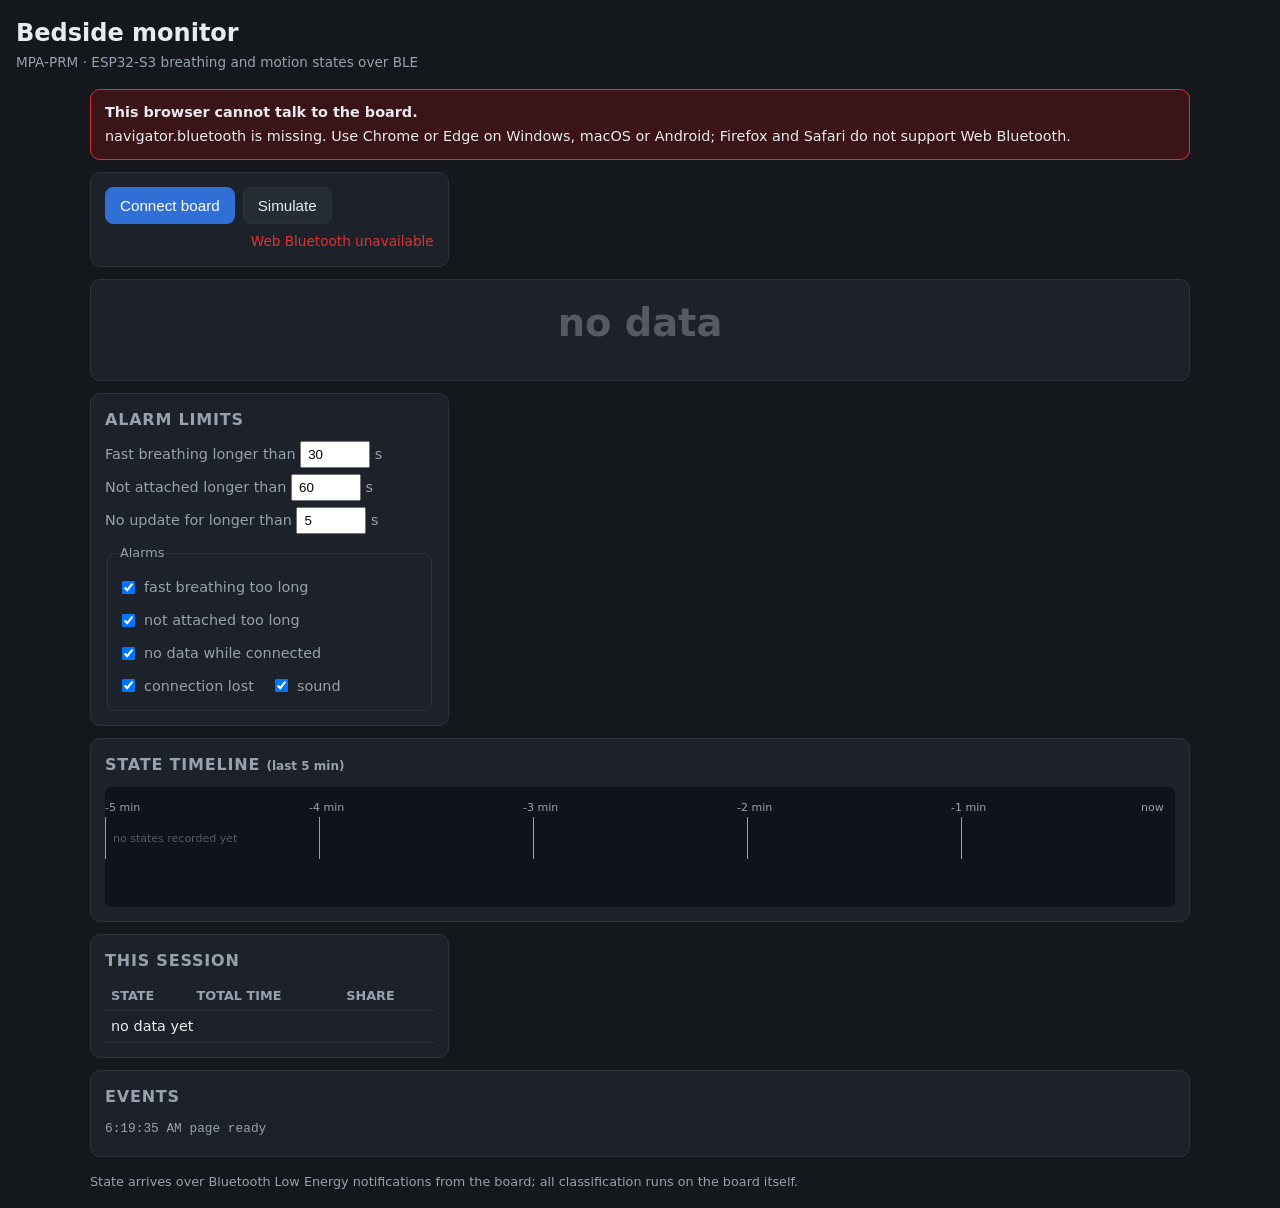
==== monitor/index.html @ e2363fea "Add BLE monitoring web page, BLE contract and documentation template Web Bluetooth monitor for the b" ====
<!DOCTYPE html>
<html lang="en">
<head>
<meta charset="utf-8">
<meta name="viewport" content="width=device-width, initial-scale=1">
<title>Bedside monitor - real-time AI on a microcontroller</title>
<link rel="stylesheet" href="style.css">
</head>
<body>
<header>
  <h1>Bedside monitor</h1>
  <p class="subtitle">MPA-PRM · ESP32-S3 breathing and motion states over BLE</p>
</header>

<!-- Shown when Web Bluetooth cannot be used at all, e.g. Firefox, Safari or plain HTTP. -->
<div id="unsupported" class="banner bad hidden">
  <strong>This browser cannot talk to the board.</strong>
  <span id="unsupported-reason"></span>
</div>

<main>
  <section class="panel controls">
    <button id="connect-button" class="primary">Connect board</button>
    <button id="simulate-button">Simulate</button>
    <button id="drop-button" class="hidden">Simulate radio drop</button>
    <button id="silence-button" class="hidden">Silence alarm</button>
    <span id="connection-status" class="status">not connected</span>
  </section>

  <section class="panel state-card">
    <div id="state-name" class="state-name">no data</div>
    <div id="state-since" class="state-since"></div>
    <div id="probabilities" class="probabilities"></div>
  </section>

  <section class="panel alarms">
    <h2>Alarm limits</h2>
    <label>Fast breathing longer than
      <input id="fast-limit" type="number" min="1" value="30"> s
    </label>
    <label>Not attached longer than
      <input id="not-attached-limit" type="number" min="1" value="60"> s
    </label>
    <label>No update for longer than
      <input id="stale-limit" type="number" min="1" value="5"> s
    </label>
    <fieldset class="alarm-checks">
      <legend>Alarms</legend>
      <label><input id="check-fast" type="checkbox" checked> fast breathing too long</label>
      <label><input id="check-not-attached" type="checkbox" checked> not attached too long</label>
      <label><input id="check-stale" type="checkbox" checked> no data while connected</label>
      <label><input id="check-connection" type="checkbox" checked> connection lost</label>
      <label><input id="check-sound" type="checkbox" checked> sound</label>
    </fieldset>
  </section>

  <section class="panel timeline-panel">
    <h2>State timeline <span class="hint">(last <span id="window-minutes">5</span> min)</span></h2>
    <canvas id="timeline" width="1200" height="120"></canvas>
  </section>

  <section class="panel totals">
    <h2>This session</h2>
    <table id="totals-table">
      <thead><tr><th>state</th><th>total time</th><th>share</th></tr></thead>
      <tbody></tbody>
    </table>
  </section>

  <section class="panel log-panel">
    <h2>Events</h2>
    <ul id="event-log"></ul>
  </section>
</main>

<!-- Full-screen alarm, like a bedside monitor: hard to miss from across the room. -->
<div id="alarm-overlay" class="alarm-overlay hidden">
  <div class="alarm-box">
    <div id="alarm-title" class="alarm-title">ALARM</div>
    <div id="alarm-detail" class="alarm-detail"></div>
    <button id="alarm-silence" class="primary">Silence</button>
  </div>
</div>

<p class="footnote">
  State arrives over Bluetooth Low Energy notifications from the board; all classification runs on the board itself.
</p>

<script src="app.js"></script>
</body>
</html>
---- monitor/style.css ----
:root {
  --bg: #14171c;
  --panel: #1d222a;
  --line: #2c333d;
  --text: #e8ecf1;
  --muted: #97a1af;
  --ok: #1faa4b;
  --bad: #e03131;
  --info: #2f6fd6;
  --accent: #b833c9;
}

* { box-sizing: border-box; }

body {
  margin: 0;
  padding: 16px;
  background: var(--bg);
  color: var(--text);
  font: 16px/1.45 system-ui, "Segoe UI", Roboto, sans-serif;
}

h1 { margin: 0; font-size: 1.5rem; }
h2 { margin: 0 0 10px; font-size: 1rem; text-transform: uppercase; letter-spacing: 0.05em; color: var(--muted); }

.subtitle { margin: 2px 0 16px; color: var(--muted); font-size: 0.85rem; }
.hint { font-size: 0.75rem; color: var(--muted); text-transform: none; letter-spacing: 0; }

main {
  display: grid;
  gap: 12px;
  grid-template-columns: repeat(auto-fit, minmax(300px, 1fr));
  max-width: 1100px;
  margin: 0 auto;
}

.panel {
  background: var(--panel);
  border: 1px solid var(--line);
  border-radius: 10px;
  padding: 14px;
}

.state-card { grid-column: 1 / -1; text-align: center; padding: 22px 14px; }
.state-name { font-size: 2.4rem; font-weight: 700; line-height: 1.1; }
.state-since { color: var(--muted); font-size: 0.9rem; margin-top: 4px; }

.controls { display: flex; flex-wrap: wrap; gap: 8px; align-items: center; }
.status { margin-left: auto; font-size: 0.85rem; color: var(--muted); }
.status.online { color: var(--ok); }
.status.offline { color: var(--bad); }

button {
  border: 1px solid var(--line);
  border-radius: 8px;
  background: #262c36;
  color: var(--text);
  padding: 9px 14px;
  font-size: 0.95rem;
  cursor: pointer;
}
button:hover { background: #2f3742; }
button.primary { background: var(--info); border-color: var(--info); color: #fff; }
button.primary:hover { background: #3b7ce3; }
button.danger { background: var(--bad); border-color: var(--bad); color: #fff; }

label { display: block; font-size: 0.9rem; margin: 6px 0; color: var(--muted); }
label input[type="number"] { width: 70px; padding: 4px 6px; }
.alarm-checks { border: 1px solid var(--line); border-radius: 8px; margin-top: 10px; padding: 8px 10px; }
.alarm-checks legend { font-size: 0.8rem; color: var(--muted); }
.alarm-checks label { display: inline-flex; align-items: center; gap: 6px; margin-right: 12px; }

.probabilities { display: flex; flex-wrap: wrap; gap: 10px; justify-content: center; margin-top: 14px; }
.prob { min-width: 120px; font-size: 0.8rem; color: var(--muted); }
.prob-bar { height: 8px; border-radius: 4px; background: #313842; overflow: hidden; }
.prob-fill { height: 100%; width: 0; transition: width 0.3s; }

.timeline-panel { grid-column: 1 / -1; }
#timeline { width: 100%; height: 120px; display: block; border-radius: 6px; background: #10131a; }

table { width: 100%; border-collapse: collapse; font-size: 0.9rem; }
th, td { text-align: left; padding: 5px 6px; border-bottom: 1px solid var(--line); }
th { color: var(--muted); font-weight: 600; font-size: 0.8rem; text-transform: uppercase; }
.swatch { display: inline-block; width: 10px; height: 10px; border-radius: 2px; margin-right: 6px; }

.log-panel { grid-column: 1 / -1; max-height: 240px; overflow-y: auto; }
#event-log { list-style: none; margin: 0; padding: 0; font-family: ui-monospace, Consolas, monospace; font-size: 0.8rem; }
#event-log li { padding: 2px 0; color: var(--muted); border-bottom: 1px solid #232932; }
#event-log li.warn { color: var(--bad); }

.banner { max-width: 1100px; margin: 0 auto 12px; padding: 12px 14px; border-radius: 10px; font-size: 0.9rem; }
.banner.bad { background: #3a1416; border: 1px solid var(--bad); }
.banner.bad strong { display: block; margin-bottom: 4px; }
.hidden { display: none !important; }

.footnote { max-width: 1100px; margin: 16px auto 0; color: var(--muted); font-size: 0.8rem; }

.alarm-overlay {
  position: fixed;
  inset: 0;
  background: rgba(120, 8, 8, 0.93);
  display: flex;
  align-items: center;
  justify-content: center;
  z-index: 10;
  animation: flash 1s steps(2) infinite;
}
@keyframes flash { from { background: rgba(120, 8, 8, 0.93); } to { background: rgba(60, 4, 4, 0.93); } }
.alarm-box { text-align: center; padding: 24px; }
.alarm-title { font-size: 3rem; font-weight: 800; letter-spacing: 0.08em; }
.alarm-detail { font-size: 1.15rem; margin: 10px 0 20px; }
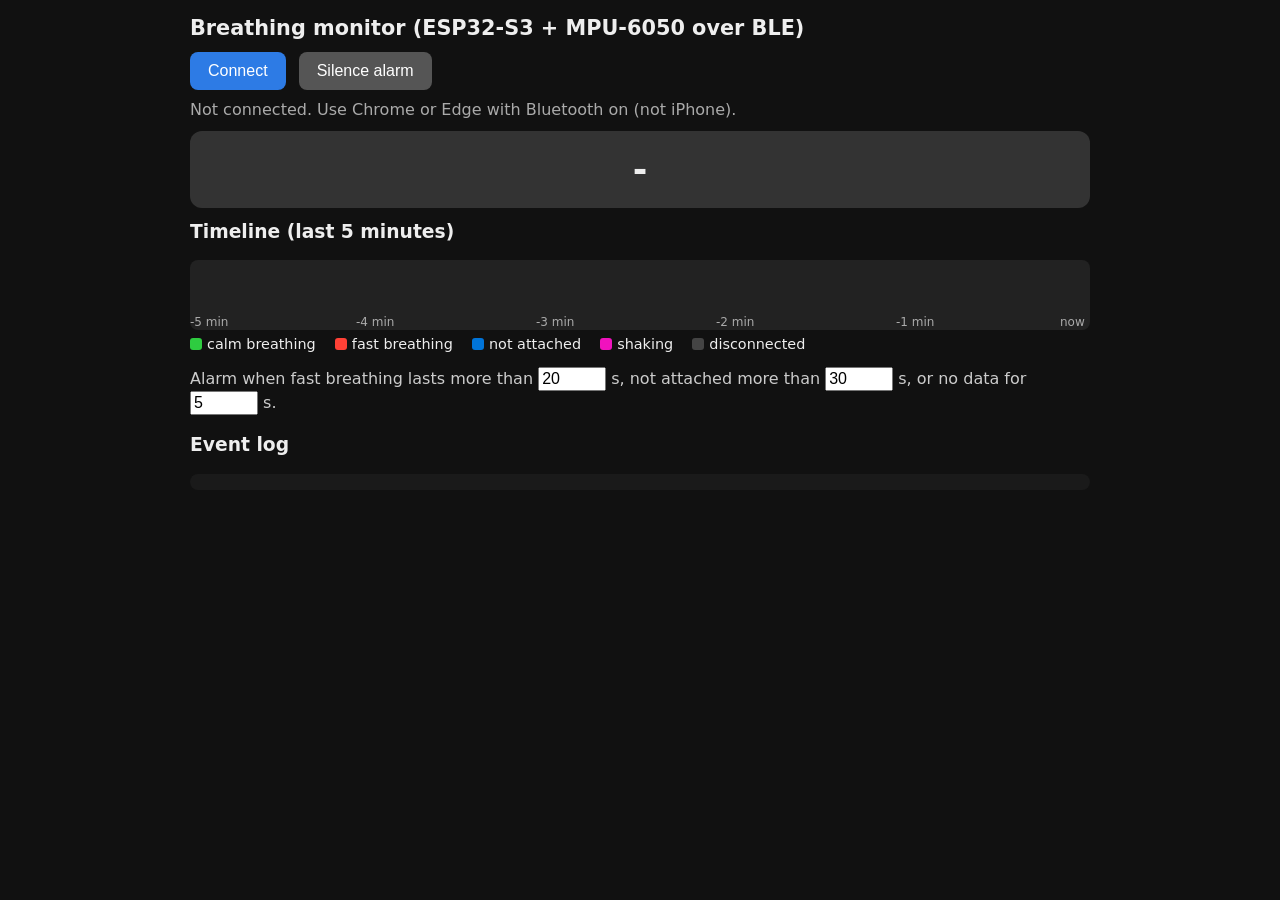
==== commit d43c2e7b: "Add BLE state notifications and a draft monitoring page - firmware: BLE service "ESP32-Breath" with " ====
--- a/monitor/index.html
+++ b/monitor/index.html
@@ -3,89 +3,222 @@
 <head>
 <meta charset="utf-8">
 <meta name="viewport" content="width=device-width, initial-scale=1">
-<title>Bedside monitor - real-time AI on a microcontroller</title>
-<link rel="stylesheet" href="style.css">
+<title>Breathing monitor</title>
+<style>
+  body { font-family: system-ui, sans-serif; margin: 0; padding: 16px; background: #111; color: #eee; max-width: 900px; margin: auto; }
+  h1 { font-size: 1.3em; margin: 0 0 12px; }
+  button { font-size: 1em; padding: 10px 18px; border-radius: 8px; border: none; cursor: pointer; margin-right: 8px; }
+  #connectButton { background: #2d7be5; color: white; }
+  #silenceButton { background: #555; color: white; }
+  #connection { margin: 10px 0; color: #aaa; }
+  #state { font-size: 2.2em; font-weight: bold; padding: 18px; border-radius: 12px; text-align: center; margin: 12px 0; background: #333; }
+  #since { text-align: center; color: #aaa; margin-top: -6px; }
+  #alarm { display: none; font-size: 1.3em; font-weight: bold; padding: 14px; border-radius: 12px; background: #c00; color: white; text-align: center; margin: 12px 0; animation: blink 1s infinite; }
+  @keyframes blink { 50% { opacity: 0.55; } }
+  canvas { width: 100%; height: 70px; background: #222; border-radius: 8px; }
+  .legend span { display: inline-block; margin-right: 14px; font-size: 0.9em; }
+  .legend i { display: inline-block; width: 12px; height: 12px; border-radius: 3px; margin-right: 5px; vertical-align: -1px; }
+  .limits { margin: 14px 0; color: #ccc; }
+  .limits input { width: 60px; font-size: 1em; }
+  #log { font-family: monospace; font-size: 0.85em; color: #bbb; max-height: 220px; overflow-y: auto; background: #1a1a1a; padding: 8px; border-radius: 8px; }
+</style>
 </head>
 <body>
-<header>
-  <h1>Bedside monitor</h1>
-  <p class="subtitle">MPA-PRM · ESP32-S3 breathing and motion states over BLE</p>
-</header>
-
-<!-- Shown when Web Bluetooth cannot be used at all, e.g. Firefox, Safari or plain HTTP. -->
-<div id="unsupported" class="banner bad hidden">
-  <strong>This browser cannot talk to the board.</strong>
-  <span id="unsupported-reason"></span>
+<h1>Breathing monitor (ESP32-S3 + MPU-6050 over BLE)</h1>
+<button id="connectButton">Connect</button>
+<button id="silenceButton">Silence alarm</button>
+<div id="connection">Not connected. Use Chrome or Edge with Bluetooth on (not iPhone).</div>
+
+<div id="alarm"></div>
+<div id="state">-</div>
+<div id="since"></div>
+
+<h3>Timeline (last 5 minutes)</h3>
+<canvas id="timeline" width="900" height="70"></canvas>
+<div class="legend">
+  <span><i style="background:#2ecc40"></i>calm breathing</span>
+  <span><i style="background:#ff4136"></i>fast breathing</span>
+  <span><i style="background:#0074d9"></i>not attached</span>
+  <span><i style="background:#f012be"></i>shaking</span>
+  <span><i style="background:#444"></i>disconnected</span>
 </div>
 
-<main>
-  <section class="panel controls">
-    <button id="connect-button" class="primary">Connect board</button>
-    <button id="simulate-button">Simulate</button>
-    <button id="drop-button" class="hidden">Simulate radio drop</button>
-    <button id="silence-button" class="hidden">Silence alarm</button>
-    <span id="connection-status" class="status">not connected</span>
-  </section>
-
-  <section class="panel state-card">
-    <div id="state-name" class="state-name">no data</div>
-    <div id="state-since" class="state-since"></div>
-    <div id="probabilities" class="probabilities"></div>
-  </section>
-
-  <section class="panel alarms">
-    <h2>Alarm limits</h2>
-    <label>Fast breathing longer than
-      <input id="fast-limit" type="number" min="1" value="30"> s
-    </label>
-    <label>Not attached longer than
-      <input id="not-attached-limit" type="number" min="1" value="60"> s
-    </label>
-    <label>No update for longer than
-      <input id="stale-limit" type="number" min="1" value="5"> s
-    </label>
-    <fieldset class="alarm-checks">
-      <legend>Alarms</legend>
-      <label><input id="check-fast" type="checkbox" checked> fast breathing too long</label>
-      <label><input id="check-not-attached" type="checkbox" checked> not attached too long</label>
-      <label><input id="check-stale" type="checkbox" checked> no data while connected</label>
-      <label><input id="check-connection" type="checkbox" checked> connection lost</label>
-      <label><input id="check-sound" type="checkbox" checked> sound</label>
-    </fieldset>
-  </section>
-
-  <section class="panel timeline-panel">
-    <h2>State timeline <span class="hint">(last <span id="window-minutes">5</span> min)</span></h2>
-    <canvas id="timeline" width="1200" height="120"></canvas>
-  </section>
-
-  <section class="panel totals">
-    <h2>This session</h2>
-    <table id="totals-table">
-      <thead><tr><th>state</th><th>total time</th><th>share</th></tr></thead>
-      <tbody></tbody>
-    </table>
-  </section>
-
-  <section class="panel log-panel">
-    <h2>Events</h2>
-    <ul id="event-log"></ul>
-  </section>
-</main>
-
-<!-- Full-screen alarm, like a bedside monitor: hard to miss from across the room. -->
-<div id="alarm-overlay" class="alarm-overlay hidden">
-  <div class="alarm-box">
-    <div id="alarm-title" class="alarm-title">ALARM</div>
-    <div id="alarm-detail" class="alarm-detail"></div>
-    <button id="alarm-silence" class="primary">Silence</button>
-  </div>
+<div class="limits">
+  Alarm when fast breathing lasts more than <input id="fastLimit" type="number" value="20" min="1"> s,
+  not attached more than <input id="notAttachedLimit" type="number" value="30" min="1"> s,
+  or no data for <input id="silenceLimit" type="number" value="5" min="1"> s.
 </div>
 
-<p class="footnote">
-  State arrives over Bluetooth Low Energy notifications from the board; all classification runs on the board itself.
-</p>
-
-<script src="app.js"></script>
+<h3>Event log</h3>
+<div id="log"></div>
+
+<script>
+// Must match BLE_SERVICE_UUID and BLE_STATE_UUID in firmware/src/main.cpp
+const SERVICE_UUID = "6b2f0d10-3c1e-4c8a-9a51-2f6e7b8c9d01";
+const STATE_UUID = "6b2f0d11-3c1e-4c8a-9a51-2f6e7b8c9d01";
+const TIMELINE_SECONDS = 300;
+
+const STATES = {
+  calm: { label: "Calm breathing", color: "#2ecc40" },
+  fast: { label: "Fast breathing", color: "#ff4136" },
+  not_attached: { label: "Not attached", color: "#0074d9" },
+  shaking: { label: "Shaking", color: "#f012be" },
+  disconnected: { label: "Disconnected", color: "#444" },
+};
+
+let device = null;
+let currentState = "disconnected";
+let stateSince = Date.now();
+let lastMessageTime = 0;
+let userDisconnected = false;
+let silenced = false;
+const history = [];  // {time, state}: the state that started at that time
+
+const $ = (id) => document.getElementById(id);
+
+function log(text) {
+  const line = document.createElement("div");
+  line.textContent = `${new Date().toLocaleTimeString()}  ${text}`;
+  $("log").prepend(line);
+}
+
+function setState(state) {
+  if (state === currentState) return;
+  currentState = state;
+  stateSince = Date.now();
+  history.push({ time: stateSince, state });
+  silenced = false;  // a new state may need a new alarm
+  const info = STATES[state] || { label: state, color: "#333" };
+  $("state").textContent = info.label;
+  $("state").style.background = info.color;
+  log(`state: ${info.label}`);
+}
+
+async function connect() {
+  if (!navigator.bluetooth) {
+    alert("Web Bluetooth is not available. Use Chrome or Edge on Android, Windows or macOS over HTTPS.");
+    return;
+  }
+  try {
+    device = await navigator.bluetooth.requestDevice({ filters: [{ services: [SERVICE_UUID] }] });
+    device.addEventListener("gattserverdisconnected", onDisconnected);
+    userDisconnected = false;
+    await startNotifications();
+  } catch (error) {
+    log(`connect failed: ${error.message}`);
+  }
+}
+
+async function startNotifications() {
+  $("connection").textContent = `Connecting to ${device.name} ...`;
+  const server = await device.gatt.connect();
+  const service = await server.getPrimaryService(SERVICE_UUID);
+  const characteristic = await service.getCharacteristic(STATE_UUID);
+  characteristic.addEventListener("characteristicvaluechanged", (event) => {
+    lastMessageTime = Date.now();
+    setState(new TextDecoder().decode(event.target.value).trim());
+  });
+  await characteristic.startNotifications();
+  lastMessageTime = Date.now();
+  $("connection").textContent = `Connected to ${device.name}`;
+  $("connectButton").textContent = "Disconnect";
+  log(`connected to ${device.name}`);
+}
+
+async function onDisconnected() {
+  setState("disconnected");
+  $("connection").textContent = "Connection lost - trying to reconnect ...";
+  $("connectButton").textContent = "Connect";
+  log("connection lost");
+  // Keep trying to reconnect: the board restarts advertising after a disconnect
+  while (device && !device.gatt.connected && !userDisconnected) {
+    try {
+      await startNotifications();
+    } catch (error) {
+      await new Promise((resolve) => setTimeout(resolve, 2000));
+    }
+  }
+}
+
+$("connectButton").addEventListener("click", () => {
+  if (device && device.gatt.connected) {
+    userDisconnected = true;
+    device.gatt.disconnect();
+    $("connection").textContent = "Disconnected by user";
+  } else {
+    connect();
+  }
+});
+
+$("silenceButton").addEventListener("click", () => { silenced = true; });
+
+// --- Alarms ---
+let audioContext = null;
+function beep() {
+  // Browsers allow sound only after a user gesture; the Connect click provides one
+  audioContext = audioContext || new AudioContext();
+  const oscillator = audioContext.createOscillator();
+  const gain = audioContext.createGain();
+  oscillator.frequency.value = 880;
+  gain.gain.value = 0.2;
+  oscillator.connect(gain).connect(audioContext.destination);
+  oscillator.start();
+  oscillator.stop(audioContext.currentTime + 0.3);
+}
+
+function currentAlarm() {
+  if (!device) return null;  // nothing to watch before the first connection
+  const secondsInState = (Date.now() - stateSince) / 1000;
+  const secondsWithoutData = (Date.now() - lastMessageTime) / 1000;
+  if (currentState === "disconnected" || secondsWithoutData > Number($("silenceLimit").value)) {
+    return userDisconnected ? null : "CONNECTION LOST";
+  }
+  if (currentState === "fast" && secondsInState > Number($("fastLimit").value)) {
+    return `FAST BREATHING for ${secondsInState.toFixed(0)} s`;
+  }
+  if (currentState === "not_attached" && secondsInState > Number($("notAttachedLimit").value)) {
+    return `SENSOR NOT ATTACHED for ${secondsInState.toFixed(0)} s`;
+  }
+  return null;
+}
+
+let lastAlarm = null;
+setInterval(() => {
+  const alarm = currentAlarm();
+  if (alarm !== lastAlarm && alarm && !lastAlarm) log(`ALARM: ${alarm}`);
+  lastAlarm = alarm;
+  $("alarm").style.display = alarm ? "block" : "none";
+  $("alarm").textContent = alarm ? `⚠ ${alarm}` + (silenced ? " (silenced)" : "") : "";
+  if (alarm && !silenced) {
+    beep();
+    if (navigator.vibrate) navigator.vibrate(300);
+  }
+  if (device) $("since").textContent = `for ${((Date.now() - stateSince) / 1000).toFixed(0)} s`;
+  drawTimeline();
+}, 1000);
+
+// --- Timeline ---
+function drawTimeline() {
+  const canvas = $("timeline");
+  const context = canvas.getContext("2d");
+  const now = Date.now();
+  const start = now - TIMELINE_SECONDS * 1000;
+  const toX = (time) => ((time - start) / (TIMELINE_SECONDS * 1000)) * canvas.width;
+  context.clearRect(0, 0, canvas.width, canvas.height);
+  for (let i = 0; i < history.length; i++) {
+    const segmentEnd = i + 1 < history.length ? history[i + 1].time : now;
+    if (segmentEnd < start) continue;
+    context.fillStyle = (STATES[history[i].state] || { color: "#333" }).color;
+    const x = Math.max(toX(history[i].time), 0);
+    context.fillRect(x, 0, toX(segmentEnd) - x, canvas.height - 18);
+  }
+  context.fillStyle = "#aaa";
+  context.font = "12px system-ui";
+  for (let minutesAgo = 5; minutesAgo >= 0; minutesAgo--) {
+    const x = toX(now - minutesAgo * 60000);
+    context.fillText(minutesAgo === 0 ? "now" : `-${minutesAgo} min`, Math.min(Math.max(x - 14, 0), canvas.width - 30), canvas.height - 4);
+  }
+}
+</script>
 </body>
 </html>
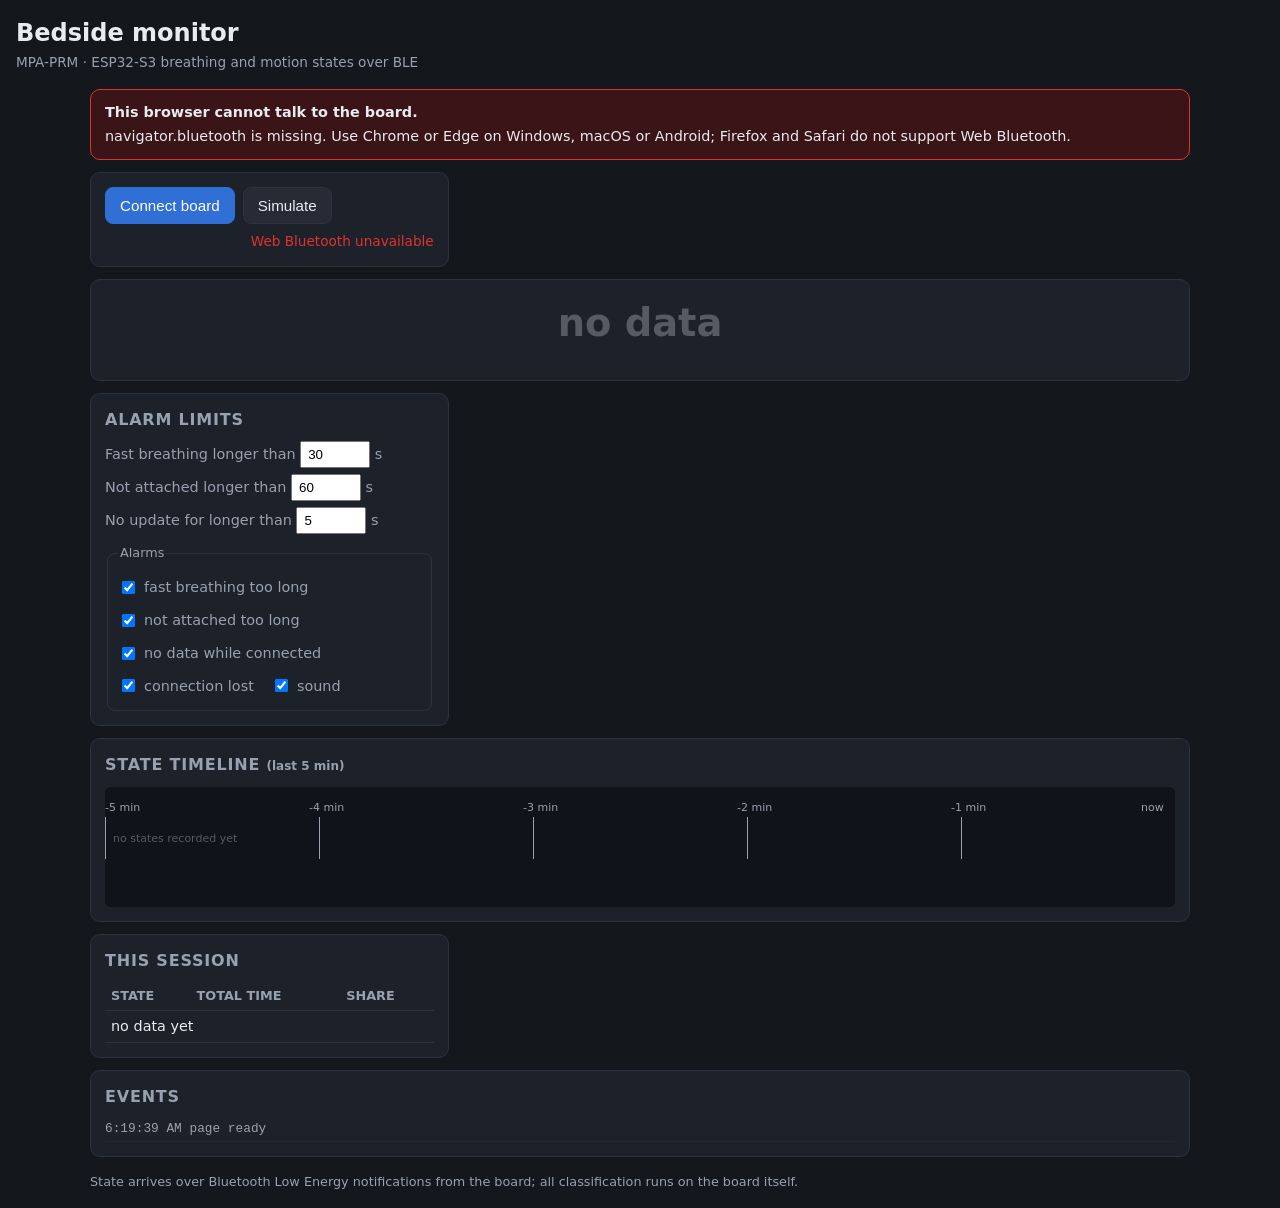
==== commit b909722c: "Merge Seba_branch: BLE monitoring page, BLE protocol and docs Keep Seba's monitor/index.html (with a" ====
--- a/monitor/index.html
+++ b/monitor/index.html
@@ -3,222 +3,89 @@
 <head>
 <meta charset="utf-8">
 <meta name="viewport" content="width=device-width, initial-scale=1">
-<title>Breathing monitor</title>
-<style>
-  body { font-family: system-ui, sans-serif; margin: 0; padding: 16px; background: #111; color: #eee; max-width: 900px; margin: auto; }
-  h1 { font-size: 1.3em; margin: 0 0 12px; }
-  button { font-size: 1em; padding: 10px 18px; border-radius: 8px; border: none; cursor: pointer; margin-right: 8px; }
-  #connectButton { background: #2d7be5; color: white; }
-  #silenceButton { background: #555; color: white; }
-  #connection { margin: 10px 0; color: #aaa; }
-  #state { font-size: 2.2em; font-weight: bold; padding: 18px; border-radius: 12px; text-align: center; margin: 12px 0; background: #333; }
-  #since { text-align: center; color: #aaa; margin-top: -6px; }
-  #alarm { display: none; font-size: 1.3em; font-weight: bold; padding: 14px; border-radius: 12px; background: #c00; color: white; text-align: center; margin: 12px 0; animation: blink 1s infinite; }
-  @keyframes blink { 50% { opacity: 0.55; } }
-  canvas { width: 100%; height: 70px; background: #222; border-radius: 8px; }
-  .legend span { display: inline-block; margin-right: 14px; font-size: 0.9em; }
-  .legend i { display: inline-block; width: 12px; height: 12px; border-radius: 3px; margin-right: 5px; vertical-align: -1px; }
-  .limits { margin: 14px 0; color: #ccc; }
-  .limits input { width: 60px; font-size: 1em; }
-  #log { font-family: monospace; font-size: 0.85em; color: #bbb; max-height: 220px; overflow-y: auto; background: #1a1a1a; padding: 8px; border-radius: 8px; }
-</style>
+<title>Bedside monitor - real-time AI on a microcontroller</title>
+<link rel="stylesheet" href="style.css">
 </head>
 <body>
-<h1>Breathing monitor (ESP32-S3 + MPU-6050 over BLE)</h1>
-<button id="connectButton">Connect</button>
-<button id="silenceButton">Silence alarm</button>
-<div id="connection">Not connected. Use Chrome or Edge with Bluetooth on (not iPhone).</div>
+<header>
+  <h1>Bedside monitor</h1>
+  <p class="subtitle">MPA-PRM · ESP32-S3 breathing and motion states over BLE</p>
+</header>
 
-<div id="alarm"></div>
-<div id="state">-</div>
-<div id="since"></div>
-
-<h3>Timeline (last 5 minutes)</h3>
-<canvas id="timeline" width="900" height="70"></canvas>
-<div class="legend">
-  <span><i style="background:#2ecc40"></i>calm breathing</span>
-  <span><i style="background:#ff4136"></i>fast breathing</span>
-  <span><i style="background:#0074d9"></i>not attached</span>
-  <span><i style="background:#f012be"></i>shaking</span>
-  <span><i style="background:#444"></i>disconnected</span>
+<!-- Shown when Web Bluetooth cannot be used at all, e.g. Firefox, Safari or plain HTTP. -->
+<div id="unsupported" class="banner bad hidden">
+  <strong>This browser cannot talk to the board.</strong>
+  <span id="unsupported-reason"></span>
 </div>
 
-<div class="limits">
-  Alarm when fast breathing lasts more than <input id="fastLimit" type="number" value="20" min="1"> s,
-  not attached more than <input id="notAttachedLimit" type="number" value="30" min="1"> s,
-  or no data for <input id="silenceLimit" type="number" value="5" min="1"> s.
+<main>
+  <section class="panel controls">
+    <button id="connect-button" class="primary">Connect board</button>
+    <button id="simulate-button">Simulate</button>
+    <button id="drop-button" class="hidden">Simulate radio drop</button>
+    <button id="silence-button" class="hidden">Silence alarm</button>
+    <span id="connection-status" class="status">not connected</span>
+  </section>
+
+  <section class="panel state-card">
+    <div id="state-name" class="state-name">no data</div>
+    <div id="state-since" class="state-since"></div>
+    <div id="probabilities" class="probabilities"></div>
+  </section>
+
+  <section class="panel alarms">
+    <h2>Alarm limits</h2>
+    <label>Fast breathing longer than
+      <input id="fast-limit" type="number" min="1" value="30"> s
+    </label>
+    <label>Not attached longer than
+      <input id="not-attached-limit" type="number" min="1" value="60"> s
+    </label>
+    <label>No update for longer than
+      <input id="stale-limit" type="number" min="1" value="5"> s
+    </label>
+    <fieldset class="alarm-checks">
+      <legend>Alarms</legend>
+      <label><input id="check-fast" type="checkbox" checked> fast breathing too long</label>
+      <label><input id="check-not-attached" type="checkbox" checked> not attached too long</label>
+      <label><input id="check-stale" type="checkbox" checked> no data while connected</label>
+      <label><input id="check-connection" type="checkbox" checked> connection lost</label>
+      <label><input id="check-sound" type="checkbox" checked> sound</label>
+    </fieldset>
+  </section>
+
+  <section class="panel timeline-panel">
+    <h2>State timeline <span class="hint">(last <span id="window-minutes">5</span> min)</span></h2>
+    <canvas id="timeline" width="1200" height="120"></canvas>
+  </section>
+
+  <section class="panel totals">
+    <h2>This session</h2>
+    <table id="totals-table">
+      <thead><tr><th>state</th><th>total time</th><th>share</th></tr></thead>
+      <tbody></tbody>
+    </table>
+  </section>
+
+  <section class="panel log-panel">
+    <h2>Events</h2>
+    <ul id="event-log"></ul>
+  </section>
+</main>
+
+<!-- Full-screen alarm, like a bedside monitor: hard to miss from across the room. -->
+<div id="alarm-overlay" class="alarm-overlay hidden">
+  <div class="alarm-box">
+    <div id="alarm-title" class="alarm-title">ALARM</div>
+    <div id="alarm-detail" class="alarm-detail"></div>
+    <button id="alarm-silence" class="primary">Silence</button>
+  </div>
 </div>
 
-<h3>Event log</h3>
-<div id="log"></div>
+<p class="footnote">
+  State arrives over Bluetooth Low Energy notifications from the board; all classification runs on the board itself.
+</p>
 
-<script>
-// Must match BLE_SERVICE_UUID and BLE_STATE_UUID in firmware/src/main.cpp
-const SERVICE_UUID = "6b2f0d10-3c1e-4c8a-9a51-2f6e7b8c9d01";
-const STATE_UUID = "6b2f0d11-3c1e-4c8a-9a51-2f6e7b8c9d01";
-const TIMELINE_SECONDS = 300;
-
-const STATES = {
-  calm: { label: "Calm breathing", color: "#2ecc40" },
-  fast: { label: "Fast breathing", color: "#ff4136" },
-  not_attached: { label: "Not attached", color: "#0074d9" },
-  shaking: { label: "Shaking", color: "#f012be" },
-  disconnected: { label: "Disconnected", color: "#444" },
-};
-
-let device = null;
-let currentState = "disconnected";
-let stateSince = Date.now();
-let lastMessageTime = 0;
-let userDisconnected = false;
-let silenced = false;
-const history = [];  // {time, state}: the state that started at that time
-
-const $ = (id) => document.getElementById(id);
-
-function log(text) {
-  const line = document.createElement("div");
-  line.textContent = `${new Date().toLocaleTimeString()}  ${text}`;
-  $("log").prepend(line);
-}
-
-function setState(state) {
-  if (state === currentState) return;
-  currentState = state;
-  stateSince = Date.now();
-  history.push({ time: stateSince, state });
-  silenced = false;  // a new state may need a new alarm
-  const info = STATES[state] || { label: state, color: "#333" };
-  $("state").textContent = info.label;
-  $("state").style.background = info.color;
-  log(`state: ${info.label}`);
-}
-
-async function connect() {
-  if (!navigator.bluetooth) {
-    alert("Web Bluetooth is not available. Use Chrome or Edge on Android, Windows or macOS over HTTPS.");
-    return;
-  }
-  try {
-    device = await navigator.bluetooth.requestDevice({ filters: [{ services: [SERVICE_UUID] }] });
-    device.addEventListener("gattserverdisconnected", onDisconnected);
-    userDisconnected = false;
-    await startNotifications();
-  } catch (error) {
-    log(`connect failed: ${error.message}`);
-  }
-}
-
-async function startNotifications() {
-  $("connection").textContent = `Connecting to ${device.name} ...`;
-  const server = await device.gatt.connect();
-  const service = await server.getPrimaryService(SERVICE_UUID);
-  const characteristic = await service.getCharacteristic(STATE_UUID);
-  characteristic.addEventListener("characteristicvaluechanged", (event) => {
-    lastMessageTime = Date.now();
-    setState(new TextDecoder().decode(event.target.value).trim());
-  });
-  await characteristic.startNotifications();
-  lastMessageTime = Date.now();
-  $("connection").textContent = `Connected to ${device.name}`;
-  $("connectButton").textContent = "Disconnect";
-  log(`connected to ${device.name}`);
-}
-
-async function onDisconnected() {
-  setState("disconnected");
-  $("connection").textContent = "Connection lost - trying to reconnect ...";
-  $("connectButton").textContent = "Connect";
-  log("connection lost");
-  // Keep trying to reconnect: the board restarts advertising after a disconnect
-  while (device && !device.gatt.connected && !userDisconnected) {
-    try {
-      await startNotifications();
-    } catch (error) {
-      await new Promise((resolve) => setTimeout(resolve, 2000));
-    }
-  }
-}
-
-$("connectButton").addEventListener("click", () => {
-  if (device && device.gatt.connected) {
-    userDisconnected = true;
-    device.gatt.disconnect();
-    $("connection").textContent = "Disconnected by user";
-  } else {
-    connect();
-  }
-});
-
-$("silenceButton").addEventListener("click", () => { silenced = true; });
-
-// --- Alarms ---
-let audioContext = null;
-function beep() {
-  // Browsers allow sound only after a user gesture; the Connect click provides one
-  audioContext = audioContext || new AudioContext();
-  const oscillator = audioContext.createOscillator();
-  const gain = audioContext.createGain();
-  oscillator.frequency.value = 880;
-  gain.gain.value = 0.2;
-  oscillator.connect(gain).connect(audioContext.destination);
-  oscillator.start();
-  oscillator.stop(audioContext.currentTime + 0.3);
-}
-
-function currentAlarm() {
-  if (!device) return null;  // nothing to watch before the first connection
-  const secondsInState = (Date.now() - stateSince) / 1000;
-  const secondsWithoutData = (Date.now() - lastMessageTime) / 1000;
-  if (currentState === "disconnected" || secondsWithoutData > Number($("silenceLimit").value)) {
-    return userDisconnected ? null : "CONNECTION LOST";
-  }
-  if (currentState === "fast" && secondsInState > Number($("fastLimit").value)) {
-    return `FAST BREATHING for ${secondsInState.toFixed(0)} s`;
-  }
-  if (currentState === "not_attached" && secondsInState > Number($("notAttachedLimit").value)) {
-    return `SENSOR NOT ATTACHED for ${secondsInState.toFixed(0)} s`;
-  }
-  return null;
-}
-
-let lastAlarm = null;
-setInterval(() => {
-  const alarm = currentAlarm();
-  if (alarm !== lastAlarm && alarm && !lastAlarm) log(`ALARM: ${alarm}`);
-  lastAlarm = alarm;
-  $("alarm").style.display = alarm ? "block" : "none";
-  $("alarm").textContent = alarm ? `⚠ ${alarm}` + (silenced ? " (silenced)" : "") : "";
-  if (alarm && !silenced) {
-    beep();
-    if (navigator.vibrate) navigator.vibrate(300);
-  }
-  if (device) $("since").textContent = `for ${((Date.now() - stateSince) / 1000).toFixed(0)} s`;
-  drawTimeline();
-}, 1000);
-
-// --- Timeline ---
-function drawTimeline() {
-  const canvas = $("timeline");
-  const context = canvas.getContext("2d");
-  const now = Date.now();
-  const start = now - TIMELINE_SECONDS * 1000;
-  const toX = (time) => ((time - start) / (TIMELINE_SECONDS * 1000)) * canvas.width;
-  context.clearRect(0, 0, canvas.width, canvas.height);
-  for (let i = 0; i < history.length; i++) {
-    const segmentEnd = i + 1 < history.length ? history[i + 1].time : now;
-    if (segmentEnd < start) continue;
-    context.fillStyle = (STATES[history[i].state] || { color: "#333" }).color;
-    const x = Math.max(toX(history[i].time), 0);
-    context.fillRect(x, 0, toX(segmentEnd) - x, canvas.height - 18);
-  }
-  context.fillStyle = "#aaa";
-  context.font = "12px system-ui";
-  for (let minutesAgo = 5; minutesAgo >= 0; minutesAgo--) {
-    const x = toX(now - minutesAgo * 60000);
-    context.fillText(minutesAgo === 0 ? "now" : `-${minutesAgo} min`, Math.min(Math.max(x - 14, 0), canvas.width - 30), canvas.height - 4);
-  }
-}
-</script>
+<script src="app.js"></script>
 </body>
 </html>
--- a/monitor/style.css
+++ b/monitor/style.css
@@ -0,0 +1,111 @@
+:root {
+  --bg: #14171c;
+  --panel: #1d222a;
+  --line: #2c333d;
+  --text: #e8ecf1;
+  --muted: #97a1af;
+  --ok: #1faa4b;
+  --bad: #e03131;
+  --info: #2f6fd6;
+  --accent: #b833c9;
+}
+
+* { box-sizing: border-box; }
+
+body {
+  margin: 0;
+  padding: 16px;
+  background: var(--bg);
+  color: var(--text);
+  font: 16px/1.45 system-ui, "Segoe UI", Roboto, sans-serif;
+}
+
+h1 { margin: 0; font-size: 1.5rem; }
+h2 { margin: 0 0 10px; font-size: 1rem; text-transform: uppercase; letter-spacing: 0.05em; color: var(--muted); }
+
+.subtitle { margin: 2px 0 16px; color: var(--muted); font-size: 0.85rem; }
+.hint { font-size: 0.75rem; color: var(--muted); text-transform: none; letter-spacing: 0; }
+
+main {
+  display: grid;
+  gap: 12px;
+  grid-template-columns: repeat(auto-fit, minmax(300px, 1fr));
+  max-width: 1100px;
+  margin: 0 auto;
+}
+
+.panel {
+  background: var(--panel);
+  border: 1px solid var(--line);
+  border-radius: 10px;
+  padding: 14px;
+}
+
+.state-card { grid-column: 1 / -1; text-align: center; padding: 22px 14px; }
+.state-name { font-size: 2.4rem; font-weight: 700; line-height: 1.1; }
+.state-since { color: var(--muted); font-size: 0.9rem; margin-top: 4px; }
+
+.controls { display: flex; flex-wrap: wrap; gap: 8px; align-items: center; }
+.status { margin-left: auto; font-size: 0.85rem; color: var(--muted); }
+.status.online { color: var(--ok); }
+.status.offline { color: var(--bad); }
+
+button {
+  border: 1px solid var(--line);
+  border-radius: 8px;
+  background: #262c36;
+  color: var(--text);
+  padding: 9px 14px;
+  font-size: 0.95rem;
+  cursor: pointer;
+}
+button:hover { background: #2f3742; }
+button.primary { background: var(--info); border-color: var(--info); color: #fff; }
+button.primary:hover { background: #3b7ce3; }
+button.danger { background: var(--bad); border-color: var(--bad); color: #fff; }
+
+label { display: block; font-size: 0.9rem; margin: 6px 0; color: var(--muted); }
+label input[type="number"] { width: 70px; padding: 4px 6px; }
+.alarm-checks { border: 1px solid var(--line); border-radius: 8px; margin-top: 10px; padding: 8px 10px; }
+.alarm-checks legend { font-size: 0.8rem; color: var(--muted); }
+.alarm-checks label { display: inline-flex; align-items: center; gap: 6px; margin-right: 12px; }
+
+.probabilities { display: flex; flex-wrap: wrap; gap: 10px; justify-content: center; margin-top: 14px; }
+.prob { min-width: 120px; font-size: 0.8rem; color: var(--muted); }
+.prob-bar { height: 8px; border-radius: 4px; background: #313842; overflow: hidden; }
+.prob-fill { height: 100%; width: 0; transition: width 0.3s; }
+
+.timeline-panel { grid-column: 1 / -1; }
+#timeline { width: 100%; height: 120px; display: block; border-radius: 6px; background: #10131a; }
+
+table { width: 100%; border-collapse: collapse; font-size: 0.9rem; }
+th, td { text-align: left; padding: 5px 6px; border-bottom: 1px solid var(--line); }
+th { color: var(--muted); font-weight: 600; font-size: 0.8rem; text-transform: uppercase; }
+.swatch { display: inline-block; width: 10px; height: 10px; border-radius: 2px; margin-right: 6px; }
+
+.log-panel { grid-column: 1 / -1; max-height: 240px; overflow-y: auto; }
+#event-log { list-style: none; margin: 0; padding: 0; font-family: ui-monospace, Consolas, monospace; font-size: 0.8rem; }
+#event-log li { padding: 2px 0; color: var(--muted); border-bottom: 1px solid #232932; }
+#event-log li.warn { color: var(--bad); }
+
+.banner { max-width: 1100px; margin: 0 auto 12px; padding: 12px 14px; border-radius: 10px; font-size: 0.9rem; }
+.banner.bad { background: #3a1416; border: 1px solid var(--bad); }
+.banner.bad strong { display: block; margin-bottom: 4px; }
+.hidden { display: none !important; }
+
+.footnote { max-width: 1100px; margin: 16px auto 0; color: var(--muted); font-size: 0.8rem; }
+
+.alarm-overlay {
+  position: fixed;
+  inset: 0;
+  background: rgba(120, 8, 8, 0.93);
+  display: flex;
+  align-items: center;
+  justify-content: center;
+  z-index: 10;
+  animation: flash 1s steps(2) infinite;
+}
+@keyframes flash { from { background: rgba(120, 8, 8, 0.93); } to { background: rgba(60, 4, 4, 0.93); } }
+.alarm-box { text-align: center; padding: 24px; }
+.alarm-title { font-size: 3rem; font-weight: 800; letter-spacing: 0.08em; }
+.alarm-detail { font-size: 1.15rem; margin: 10px 0 20px; }
